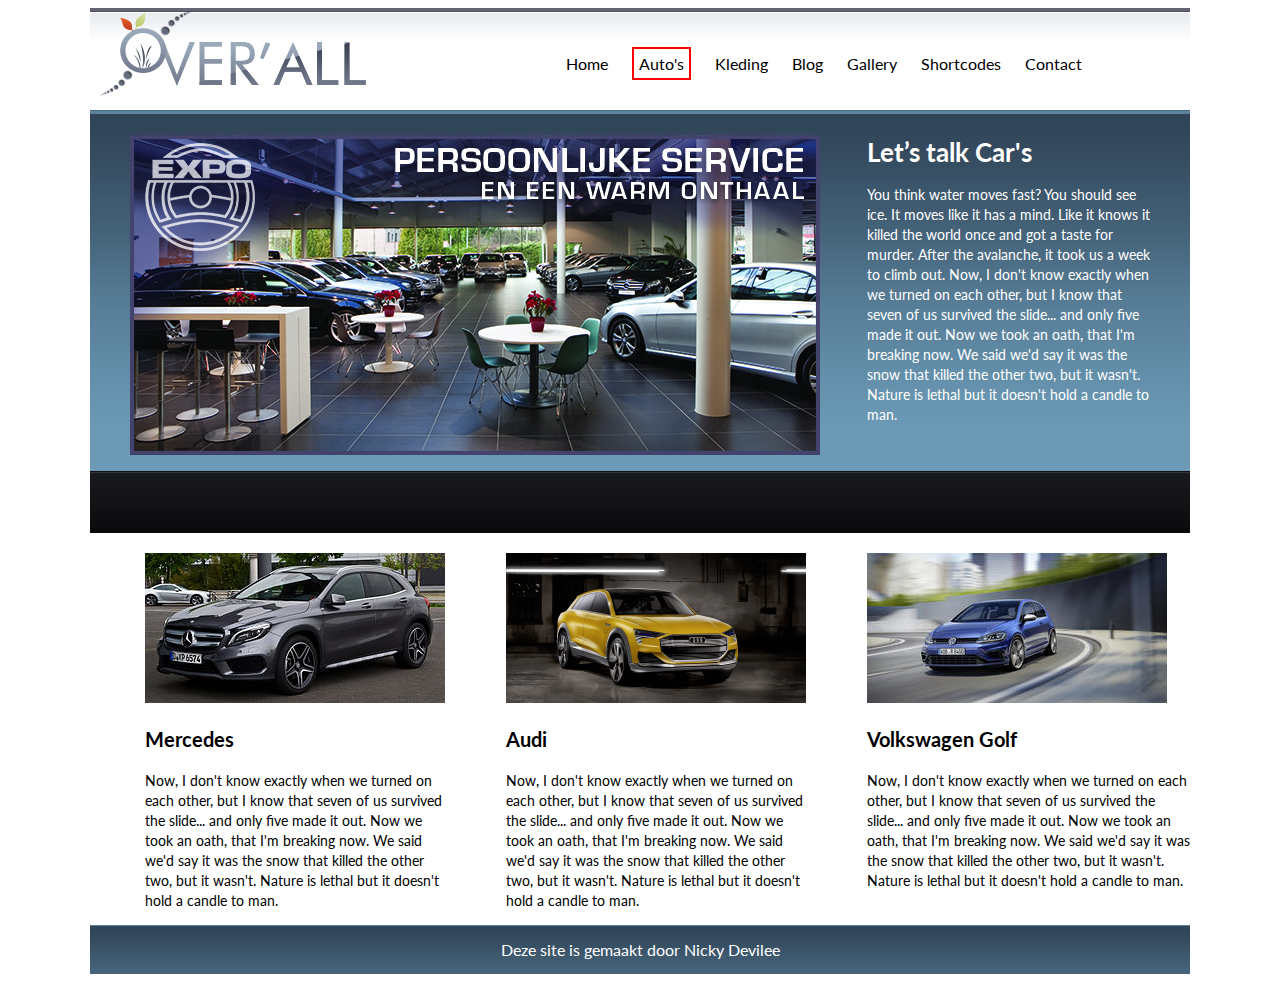
==== html/autos.html @ c3a71526 "home page af, auto page af." ====
<!-- Nicky Devilee
Bol4 applicatieontwikkelaar
Week 7 - HTML/CSS
opdracht: Week 7 - Grid -->

<!DOCTYPE html>
<html lang="NL">
<head>
	<title>Week 7 - Grid</title>
	<link href="https://fonts.googleapis.com/css?family=Lato" rel="stylesheet">
	<link rel="stylesheet" type="text/css" href="../style.css">
</head>
<body>
	<div id="container">
		  
      <div class="grid item1"><img src="../img/logo.png" alt="logo"></div>

      <div class="grid item2">
        <ul>
          <li><a href="index.html">Home</a></li>
          <li><a class="actief" href="autos.html">Auto's</a></li>
          <li><a href="kleding.html">Kleding</a></li>
          <li><a href="blog.html">Blog</a></li>
          <li><a href="gallery.html">Gallery</a></li>
          <li><a href="shortcodes.html">Shortcodes</a></li>
          <li><a href="contact.html">Contact</a></li>
        </ul>
      </div> 

  		<div class="grid item3"><img src="../img/service.jpg" alt="banner"></div> 

  		<div class="grid item4">
        <h1>Let’s talk Car's</h1>
          <p>You think water moves fast? You should see ice. It moves like it has a mind. Like it knows it killed the world once and got a taste for murder. After the avalanche, it took us a week to climb out. Now, I don't know exactly when we turned on each other, but I know that seven of us survived the slide... and only five made it out. Now we took an oath, that I'm breaking now. We said we'd say it was the snow that killed the other two, but it wasn't. Nature is lethal but it doesn't hold a candle to man.</p>
      </div>

  		<div class="grid item5"><img src="../img/mercedes.jpg" alt="fade-slider"></div>

      <div class="grid item6">
        <h2>Mercedes</h2>
          <p>Now, I don't know exactly when we turned on each other, but I know that seven of us survived the slide... and only five made it out. Now we took an oath, that I'm breaking now. We said we'd say it was the snow that killed the other two, but it wasn't. Nature is lethal but it doesn't hold a candle to man.</p>
      </div>

  		<div class="grid item7"><img src="../img/audi.png" alt="nivo-slider"></div>

      <div class="grid item8">
        <h2>Audi</h2>
          <p>Now, I don't know exactly when we turned on each other, but I know that seven of us survived the slide... and only five made it out. Now we took an oath, that I'm breaking now. We said we'd say it was the snow that killed the other two, but it wasn't. Nature is lethal but it doesn't hold a candle to man.</p>
      </div>

  		<div class="grid item9"><img src="../img/golf.jpg" alt="bonus-3d-slider"></div> 

      <div class="grid item10">
        <h2>Volkswagen Golf</h2>
          <p>Now, I don't know exactly when we turned on each other, but I know that seven of us survived the slide... and only five made it out. Now we took an oath, that I'm breaking now. We said we'd say it was the snow that killed the other two, but it wasn't. Nature is lethal but it doesn't hold a candle to man.</p>
      </div>

      <div class="grid item11">Deze site is gemaakt door Nicky Devilee</div>
	</div>
</body>
</html>
---- style.css ----
/*Nicky Devilee
Bol4 applicatieontwikkelaar
Week 7 - HTML/CSS
opdracht: Week 7 - Grid*/

#container{
	display: grid;
	grid-template-columns: auto auto auto;
/*	grid-gap: 20px 20px;*/
	width: 1100px;
	font-family: 'Lato', sans-serif;
	margin: auto;
}

.item1{
	grid-row: 1;
	grid-column: 1;
	background-image: url(img/header_bg.png);
}
.item2 li{
	display: inline-block;
	padding-top: 30px;
	padding-left: 20px;
	text-decoration: none;
}

.item2 a{
	text-decoration: none;
	color: black;
}

.item2{
	grid-column: 2 / 4;
	background-image: url(img/header_bg.png);
}

.item3{
	grid-row: 2;
	grid-column: 1 / 3;
	background-image: url(img/banner_bg.png);
	padding-top: 25px;
	padding-left: 40px;
	padding-bottom: 75px;
}

.item4{
	grid-row: 2;
	grid-column: 3 / 4;
	background-image: url(img/banner_bg.png);
}

.item4{
	color: white;
	padding-right: 40px;
	padding-top: 10px;
}

.item5 img{
	padding-left: 55px;
	padding-top: 20px;
}

.item6, .item8, .item10{
	grid-row: 4;
}

.item6 h2, .item6 p{
	padding-left: 55px;
	padding-right: 55px;
}

.item7, .item9{
	padding-top: 20px;
}

.item8 p{
	padding-right: 55px;
}

.item11{
	grid-column: 1 / 4;
	color: white;
	padding-top: 15px;
	padding-bottom: 15px;
	text-align: center;
	background-image: url(img/footer_bg.png);
}

h1{
	font-size: 26px;
	line-height: 30px;
}

h2{
	font-size: 20px;
	line-height: 32px;
}

p{
	font-size: 14px;
	line-height: 20px;
}

.actief{
	color: lightgreen;
	border: 2px solid red;
	padding: 5px;
}
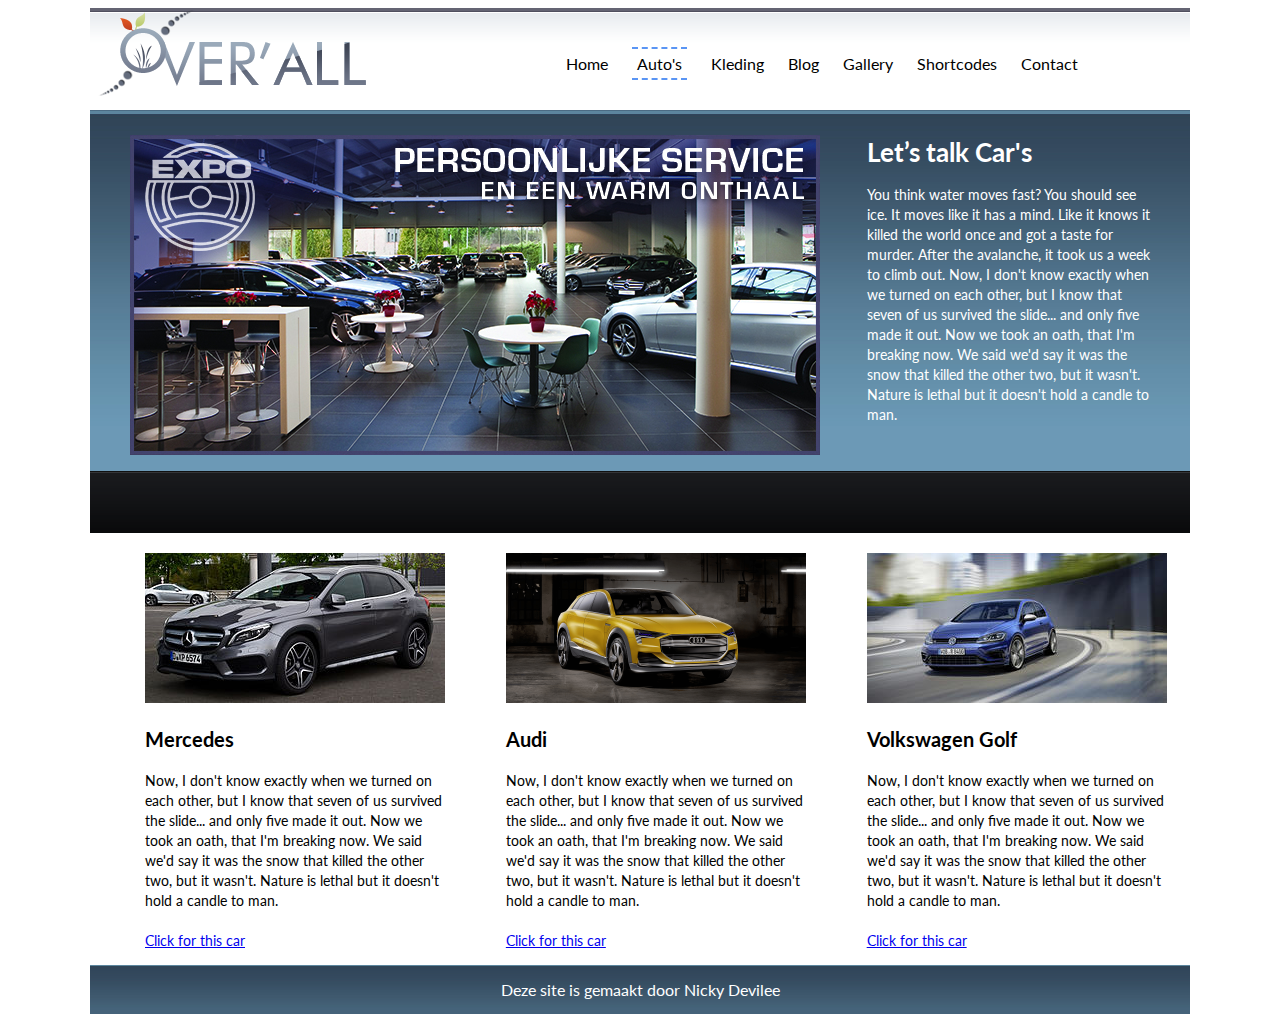
==== commit 3ba75ce8: "auto's en kleren pagina ook afgerond" ====
--- a/html/autos.html
+++ b/html/autos.html
@@ -27,32 +27,32 @@
         </ul>
       </div> 
 
-  		<div class="grid item3"><img src="../img/service.jpg" alt="banner"></div> 
+  		<div class="grid item3"><img src="../img/service.jpg" alt="service foto"></div> 
 
   		<div class="grid item4">
         <h1>Let’s talk Car's</h1>
           <p>You think water moves fast? You should see ice. It moves like it has a mind. Like it knows it killed the world once and got a taste for murder. After the avalanche, it took us a week to climb out. Now, I don't know exactly when we turned on each other, but I know that seven of us survived the slide... and only five made it out. Now we took an oath, that I'm breaking now. We said we'd say it was the snow that killed the other two, but it wasn't. Nature is lethal but it doesn't hold a candle to man.</p>
       </div>
 
-  		<div class="grid item5"><img src="../img/mercedes.jpg" alt="fade-slider"></div>
+  		<div class="grid item5"><img src="../img/mercedes.jpg" alt="mercedes foto"></div>
 
       <div class="grid item6">
         <h2>Mercedes</h2>
-          <p>Now, I don't know exactly when we turned on each other, but I know that seven of us survived the slide... and only five made it out. Now we took an oath, that I'm breaking now. We said we'd say it was the snow that killed the other two, but it wasn't. Nature is lethal but it doesn't hold a candle to man.</p>
+          <p>Now, I don't know exactly when we turned on each other, but I know that seven of us survived the slide... and only five made it out. Now we took an oath, that I'm breaking now. We said we'd say it was the snow that killed the other two, but it wasn't. Nature is lethal but it doesn't hold a candle to man. <br> <br> <a href="#">Click for this car</a> </p>
       </div>
 
-  		<div class="grid item7"><img src="../img/audi.png" alt="nivo-slider"></div>
+  		<div class="grid item7"><img src="../img/audi.png" alt="audi foto"></div>
 
       <div class="grid item8">
         <h2>Audi</h2>
-          <p>Now, I don't know exactly when we turned on each other, but I know that seven of us survived the slide... and only five made it out. Now we took an oath, that I'm breaking now. We said we'd say it was the snow that killed the other two, but it wasn't. Nature is lethal but it doesn't hold a candle to man.</p>
+          <p>Now, I don't know exactly when we turned on each other, but I know that seven of us survived the slide... and only five made it out. Now we took an oath, that I'm breaking now. We said we'd say it was the snow that killed the other two, but it wasn't. Nature is lethal but it doesn't hold a candle to man. <br> <br> <a href="#">Click for this car</a> </p>
       </div>
 
-  		<div class="grid item9"><img src="../img/golf.jpg" alt="bonus-3d-slider"></div> 
+  		<div class="grid item9"><img src="../img/golf.jpg" alt="golf foto"></div> 
 
       <div class="grid item10">
         <h2>Volkswagen Golf</h2>
-          <p>Now, I don't know exactly when we turned on each other, but I know that seven of us survived the slide... and only five made it out. Now we took an oath, that I'm breaking now. We said we'd say it was the snow that killed the other two, but it wasn't. Nature is lethal but it doesn't hold a candle to man.</p>
+          <p>Now, I don't know exactly when we turned on each other, but I know that seven of us survived the slide... and only five made it out. Now we took an oath, that I'm breaking now. We said we'd say it was the snow that killed the other two, but it wasn't. Nature is lethal but it doesn't hold a candle to man. <br> <br> <a href="#">Click for this car</a> </p>
       </div>
 
       <div class="grid item11">Deze site is gemaakt door Nicky Devilee</div>
--- a/style.css
+++ b/style.css
@@ -77,6 +77,10 @@
 	padding-right: 55px;
 }
 
+.item10 p{
+	padding-right: 20px;
+}
+
 .item11{
 	grid-column: 1 / 4;
 	color: white;
@@ -102,7 +106,7 @@
 }
 
 .actief{
-	color: lightgreen;
-	border: 2px solid red;
+	border-bottom: 2px dashed #5a95f4;
+	border-top: 2px dashed #5a95f4;
 	padding: 5px;
 }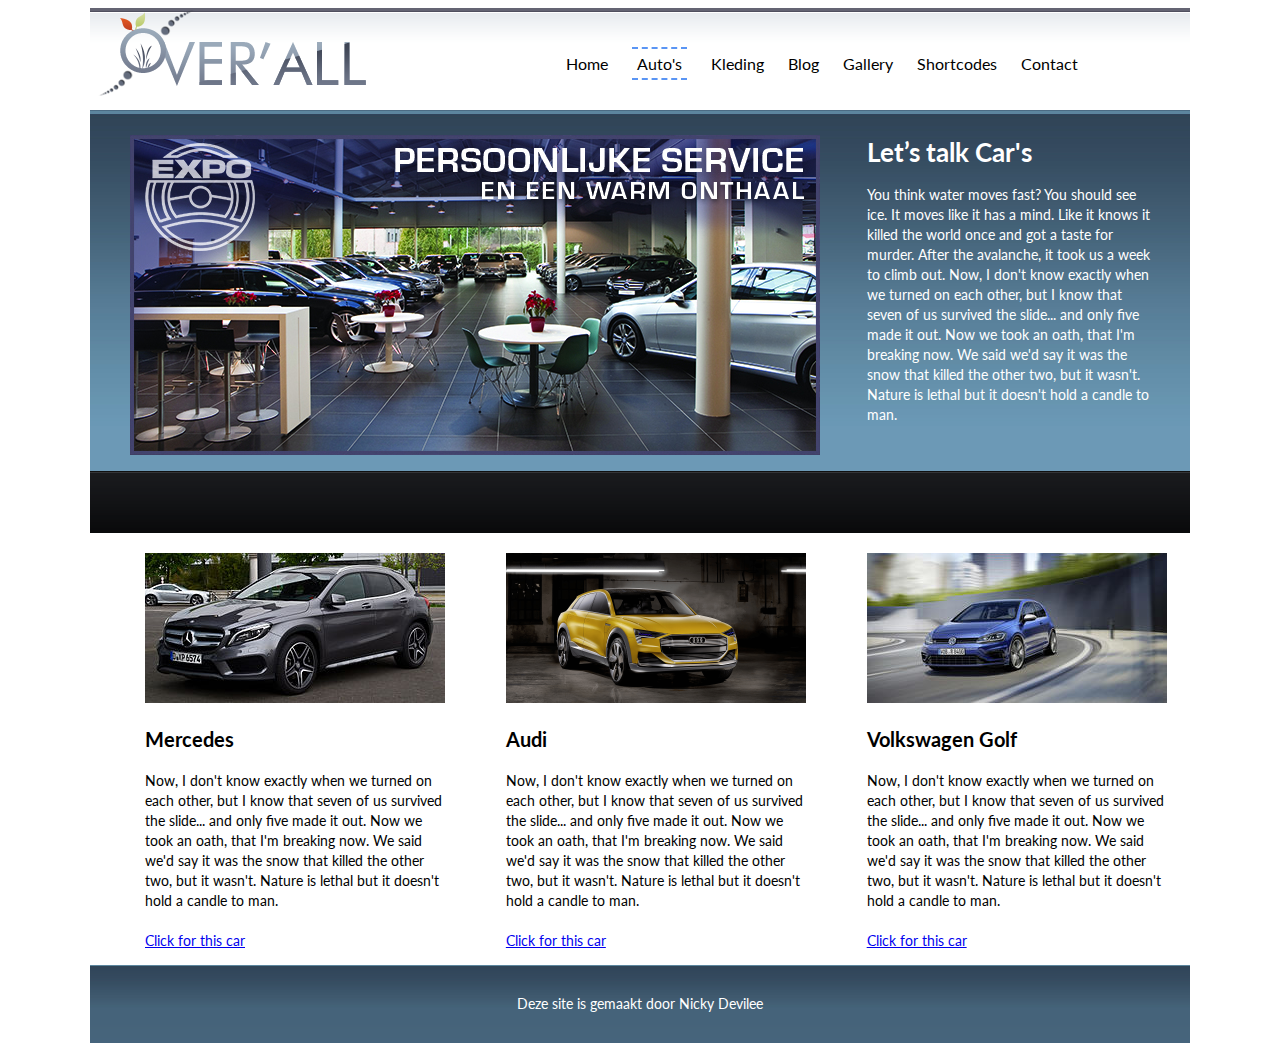
==== commit 68ae9478: "html netjes uitgelijnd" ====
--- a/html/autos.html
+++ b/html/autos.html
@@ -13,7 +13,9 @@
 <body>
 	<div id="container">
 		  
-      <div class="grid item1"><img src="../img/logo.png" alt="logo"></div>
+      <div class="grid item1">
+        <img src="../img/logo.png" alt="logo">
+      </div>
 
       <div class="grid item2">
         <ul>
@@ -27,35 +29,45 @@
         </ul>
       </div> 
 
-  		<div class="grid item3"><img src="../img/service.jpg" alt="service foto"></div> 
+  		<div class="grid item3">
+        <img src="../img/service.jpg" alt="service foto">
+      </div> 
 
   		<div class="grid item4">
         <h1>Let’s talk Car's</h1>
           <p>You think water moves fast? You should see ice. It moves like it has a mind. Like it knows it killed the world once and got a taste for murder. After the avalanche, it took us a week to climb out. Now, I don't know exactly when we turned on each other, but I know that seven of us survived the slide... and only five made it out. Now we took an oath, that I'm breaking now. We said we'd say it was the snow that killed the other two, but it wasn't. Nature is lethal but it doesn't hold a candle to man.</p>
       </div>
 
-  		<div class="grid item5"><img src="../img/mercedes.jpg" alt="mercedes foto"></div>
+  		<div class="grid item5">
+        <img src="../img/mercedes.jpg" alt="mercedes foto">
+      </div>
 
       <div class="grid item6">
         <h2>Mercedes</h2>
           <p>Now, I don't know exactly when we turned on each other, but I know that seven of us survived the slide... and only five made it out. Now we took an oath, that I'm breaking now. We said we'd say it was the snow that killed the other two, but it wasn't. Nature is lethal but it doesn't hold a candle to man. <br> <br> <a href="#">Click for this car</a> </p>
       </div>
 
-  		<div class="grid item7"><img src="../img/audi.png" alt="audi foto"></div>
+  		<div class="grid item7">
+        <img src="../img/audi.png" alt="audi foto">
+      </div>
 
       <div class="grid item8">
         <h2>Audi</h2>
           <p>Now, I don't know exactly when we turned on each other, but I know that seven of us survived the slide... and only five made it out. Now we took an oath, that I'm breaking now. We said we'd say it was the snow that killed the other two, but it wasn't. Nature is lethal but it doesn't hold a candle to man. <br> <br> <a href="#">Click for this car</a> </p>
       </div>
 
-  		<div class="grid item9"><img src="../img/golf.jpg" alt="golf foto"></div> 
+  		<div class="grid item9">
+        <img src="../img/golf.jpg" alt="golf foto">
+      </div> 
 
       <div class="grid item10">
         <h2>Volkswagen Golf</h2>
           <p>Now, I don't know exactly when we turned on each other, but I know that seven of us survived the slide... and only five made it out. Now we took an oath, that I'm breaking now. We said we'd say it was the snow that killed the other two, but it wasn't. Nature is lethal but it doesn't hold a candle to man. <br> <br> <a href="#">Click for this car</a> </p>
       </div>
 
-      <div class="grid item11">Deze site is gemaakt door Nicky Devilee</div>
+      <div class="grid item11">
+        <p>Deze site is gemaakt door Nicky Devilee</p>
+      </div>
 	</div>
 </body>
 </html>--- a/style.css
+++ b/style.css
@@ -6,7 +6,6 @@
 #container{
 	display: grid;
 	grid-template-columns: auto auto auto;
-/*	grid-gap: 20px 20px;*/
 	width: 1100px;
 	font-family: 'Lato', sans-serif;
 	margin: auto;
